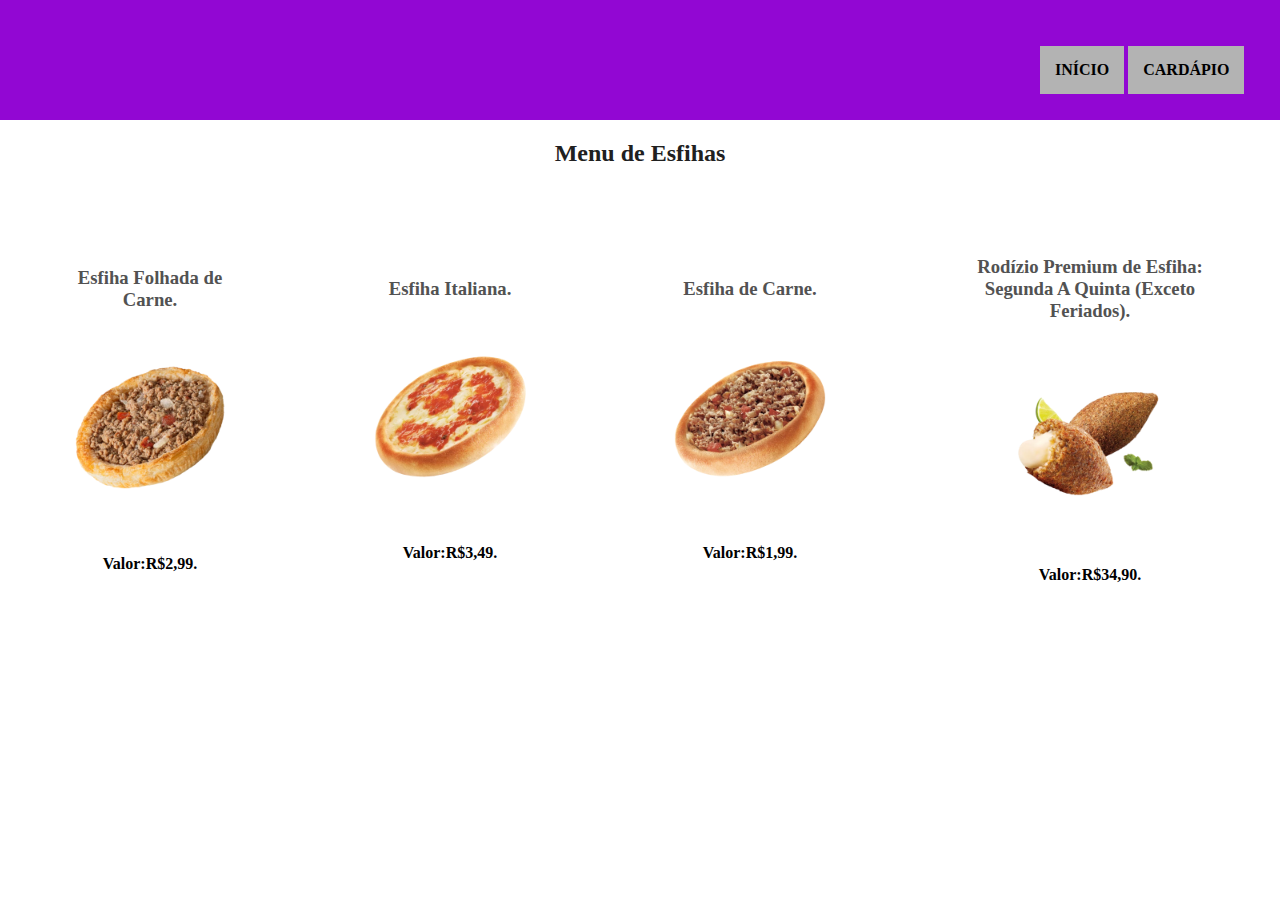
==== cardapio.html @ fcf6e48b "Adiciona informações importantes" ====
<!DOCTYPE html>
<html>
<head>
    <meta charset='utf-8'>
    <meta http-equiv='X-UA-Compatible' content='IE=edge'>
    <title>Produtos</title>
    <meta name='viewport' content='width=device-width, initial-scale=1'>
    <link rel='stylesheet' type='text/css' media='screen' href='style.css'>
    <script src='main.js'></script>
</head>
<body>
    <header id="cabecalho">
        <nav id="menu">
            <h1><a href=""> Menu</a></h1>
            <ul>
                <li><a href="index.html">Início</a></li>
                <li><a href="cardápio.html">Cardápio</li></a>
            </ul>
        </nav>
    </header>
    <h2 align="center">Menu de Esfihas</h2>
<div class="conteiner">
    
    <section>
<h3>Esfiha Folhada de Carne.</h3>
<img src="img/um.webp" id="um">
<h4>Valor:R$2,99.</h4>
</section>
<section>   
<h3>Esfiha Italiana.</h3>
<img src="img/dois.webp" id="dois">
<h4>Valor:R$3,49.</h4>
</section>
<section>
<h3>Esfiha de Carne.</h3>
<img src="img/tres.webp" id="tres">
<h4>Valor:R$1,99.</h4>
</section>
<section>
<h3>Rodízio Premium de Esfiha: Segunda A Quinta (Exceto Feriados).</h3>
<img src="img/sete.webp" id="sete">
<h4>Valor:R$34,90.</h4>
</section>
</div>


</body>
</html>
---- style.css ----
h3{
    color: rgb(82, 82, 82);
}
h2{
    color: rgb(32, 32, 32);
}
nav#menu ul{
text-transform: uppercase;
list-style: none;
position:absolute;
top: 30px;
left: 1000px;
}
nav#menu{
display: block;
}
nav#menu li{
display: inline-block;
background-color: rgb(255, 255, 255);
padding: 15px;
}
nav#menu h1{
    display: none;
}
header{
    background-color: rgb(146, 7, 211);
    padding-top: 60px;
    padding-bottom: 60px;
    position: relative;
}
img{
    max-width: 200px;
}
nav#menu a:link{
    text-decoration: none;
    color:black;
    font-family: Verdana;
    font-weight: bold;
    transition: all 0.6s ease;
}
nav#menu a:visited{
    color: black;
}
nav#menu a:hover{
    color: rgb(146, 7, 211);
}
nav#menu li{
    display: inline-block;
    background-color: rgb(179, 179, 179);
    }
    nav#menu h1{
        display: none;
    }
    body{
        background-color: rgb(255, 255, 255);
        margin: 0px;
    }
.conteiner{
    display: flex;
    align-items: center;
    

}
section{
    text-align: center;
    margin: 50px;
}
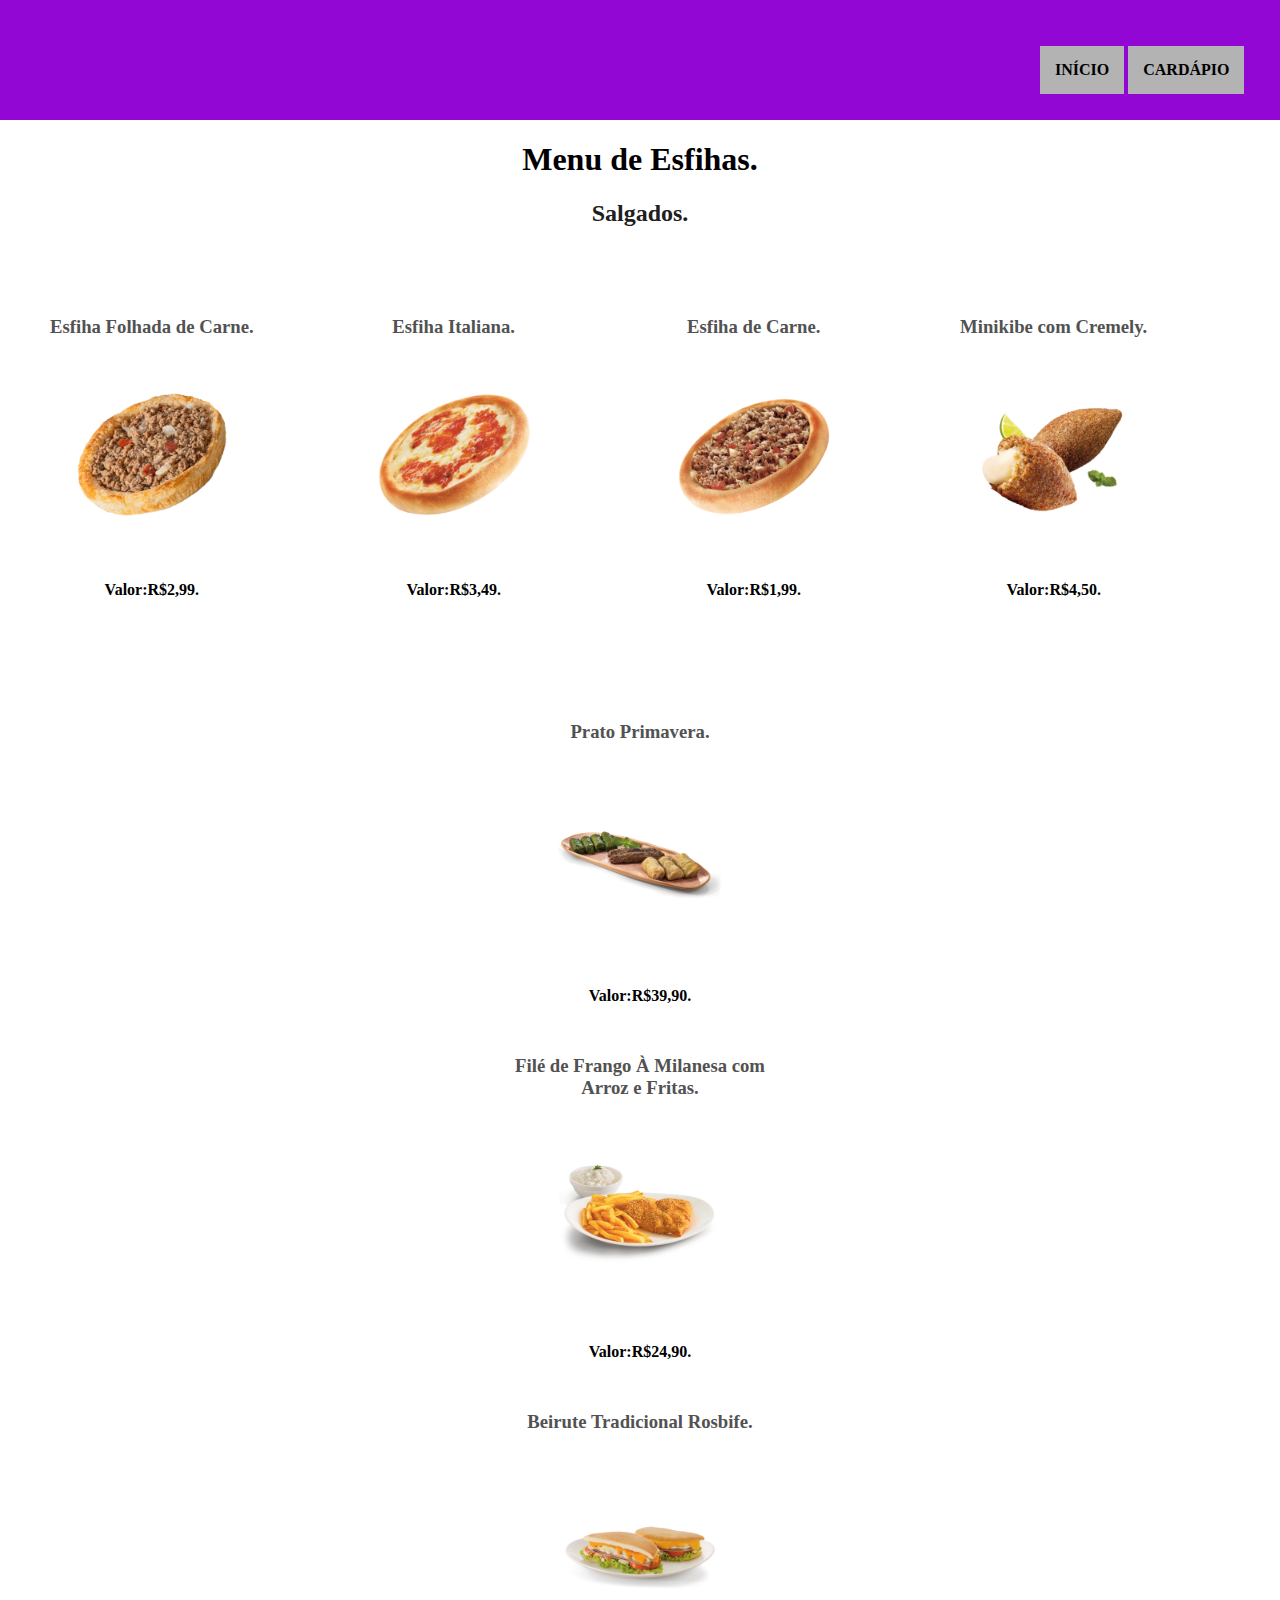
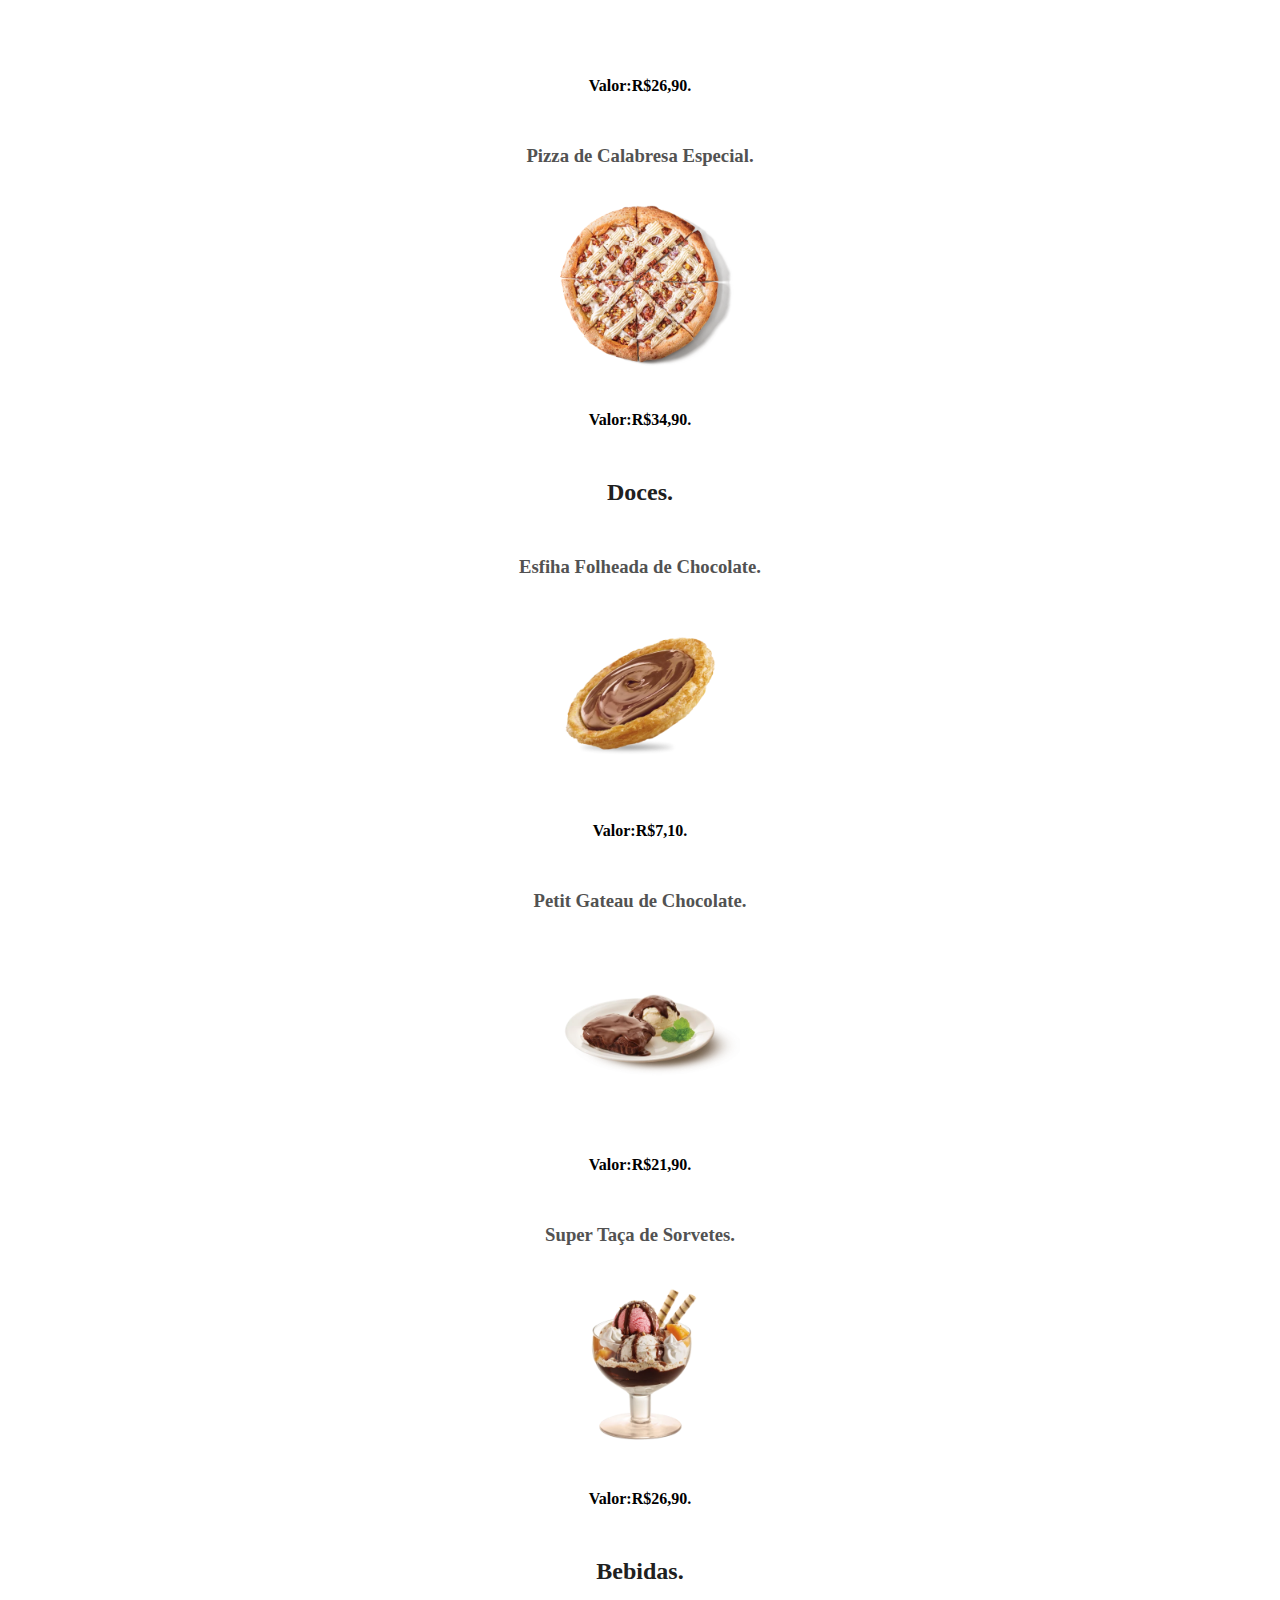
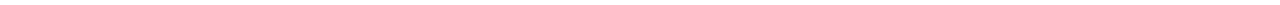
==== commit 941eb675: "Adiciona produtos ao projeto" ====
--- a/cardapio.html
+++ b/cardapio.html
@@ -1,5 +1,6 @@
 <!DOCTYPE html>
 <html>
+
 <head>
     <meta charset='utf-8'>
     <meta http-equiv='X-UA-Compatible' content='IE=edge'>
@@ -8,6 +9,7 @@
     <link rel='stylesheet' type='text/css' media='screen' href='style.css'>
     <script src='main.js'></script>
 </head>
+
 <body>
     <header id="cabecalho">
         <nav id="menu">
@@ -18,31 +20,75 @@
             </ul>
         </nav>
     </header>
-    <h2 align="center">Menu de Esfihas</h2>
-<div class="conteiner">
-    
-    <section>
-<h3>Esfiha Folhada de Carne.</h3>
-<img src="img/um.webp" id="um">
-<h4>Valor:R$2,99.</h4>
-</section>
-<section>   
-<h3>Esfiha Italiana.</h3>
-<img src="img/dois.webp" id="dois">
-<h4>Valor:R$3,49.</h4>
-</section>
-<section>
-<h3>Esfiha de Carne.</h3>
-<img src="img/tres.webp" id="tres">
-<h4>Valor:R$1,99.</h4>
-</section>
-<section>
-<h3>Rodízio Premium de Esfiha: Segunda A Quinta (Exceto Feriados).</h3>
-<img src="img/sete.webp" id="sete">
-<h4>Valor:R$34,90.</h4>
-</section>
-</div>
+    <h1 align="center">Menu de Esfihas.</h1>
+    <h2 align="center">Salgados.</h2>
+    <div class="conteiner">
+        <section>
+            <h3>Esfiha Folhada de Carne.</h3>
+            <img src="img/um.webp" id="um">
+            <h4>Valor:R$2,99.</h4>
+        </section>
+        <section>
+            <h3>Esfiha Italiana.</h3>
+            <img src="img/dois.webp" id="dois">
+            <h4>Valor:R$3,49.</h4>
+        </section>
+        <section>
+            <h3>Esfiha de Carne.</h3>
+            <img src="img/tres.webp" id="tres">
+            <h4>Valor:R$1,99.</h4>
+        </section>
+        <section>
+            <h3>Minikibe com Cremely.</h3>
+            <img src="img/sete.webp" id="sete">
+            <h4>Valor:R$4,50.</h4>
+        </section>
+    </div>
+    <div class="conteiner2">
+        <section>
+            <h3>Prato Primavera.</h3>
+            <img src="img/oito.webp" id="oito">
+            <h4>Valor:R$39,90.</h4>
+        </section>
+        <section>
+            <h3>Filé de Frango À Milanesa com <br> Arroz e Fritas.</h3>
+            <img src="img/nove.webp" id="nove">
+            <h4>Valor:R$24,90.</h4>
+        </section>
+        <section>
+            <h3>Beirute Tradicional Rosbife.</h3>
+            <img src="img/dez.webp" id="dez">
+            <h4>Valor:R$26,90.</h4>
+        </section>
+        <section>
+            <h3>Pizza de Calabresa Especial.</h3>
+            <img src="img/onze.webp" id="onze">
+            <h4>Valor:R$34,90.</h4>
+        </section>
+    </div>
+    <h2 align="center">Doces.</h2>
+    <div class="conteiner3">
+        <section>
+            <h3>Esfiha Folheada de Chocolate.</h3>
+            <img src="img/doze.webp" id="doze">
+            <h4>Valor:R$7,10.</h4>
+        </section>
+        <section>
+            <h3>Petit Gateau de Chocolate.</h3>
+            <img src="img/treze.webp" id="treze">
+            <h4>Valor:R$21,90.</h4>
+        </section>
+        <section>
+            <h3>Super Taça de Sorvetes.</h3>
+            <img src="img/quatorze.webp" id="quatorze">
+            <h4>Valor:R$26,90.</h4>
+        </section>
+        <h2 align="center">Bebidas.</h2>
+    </div>
+
+
 
 
 </body>
+
 </html>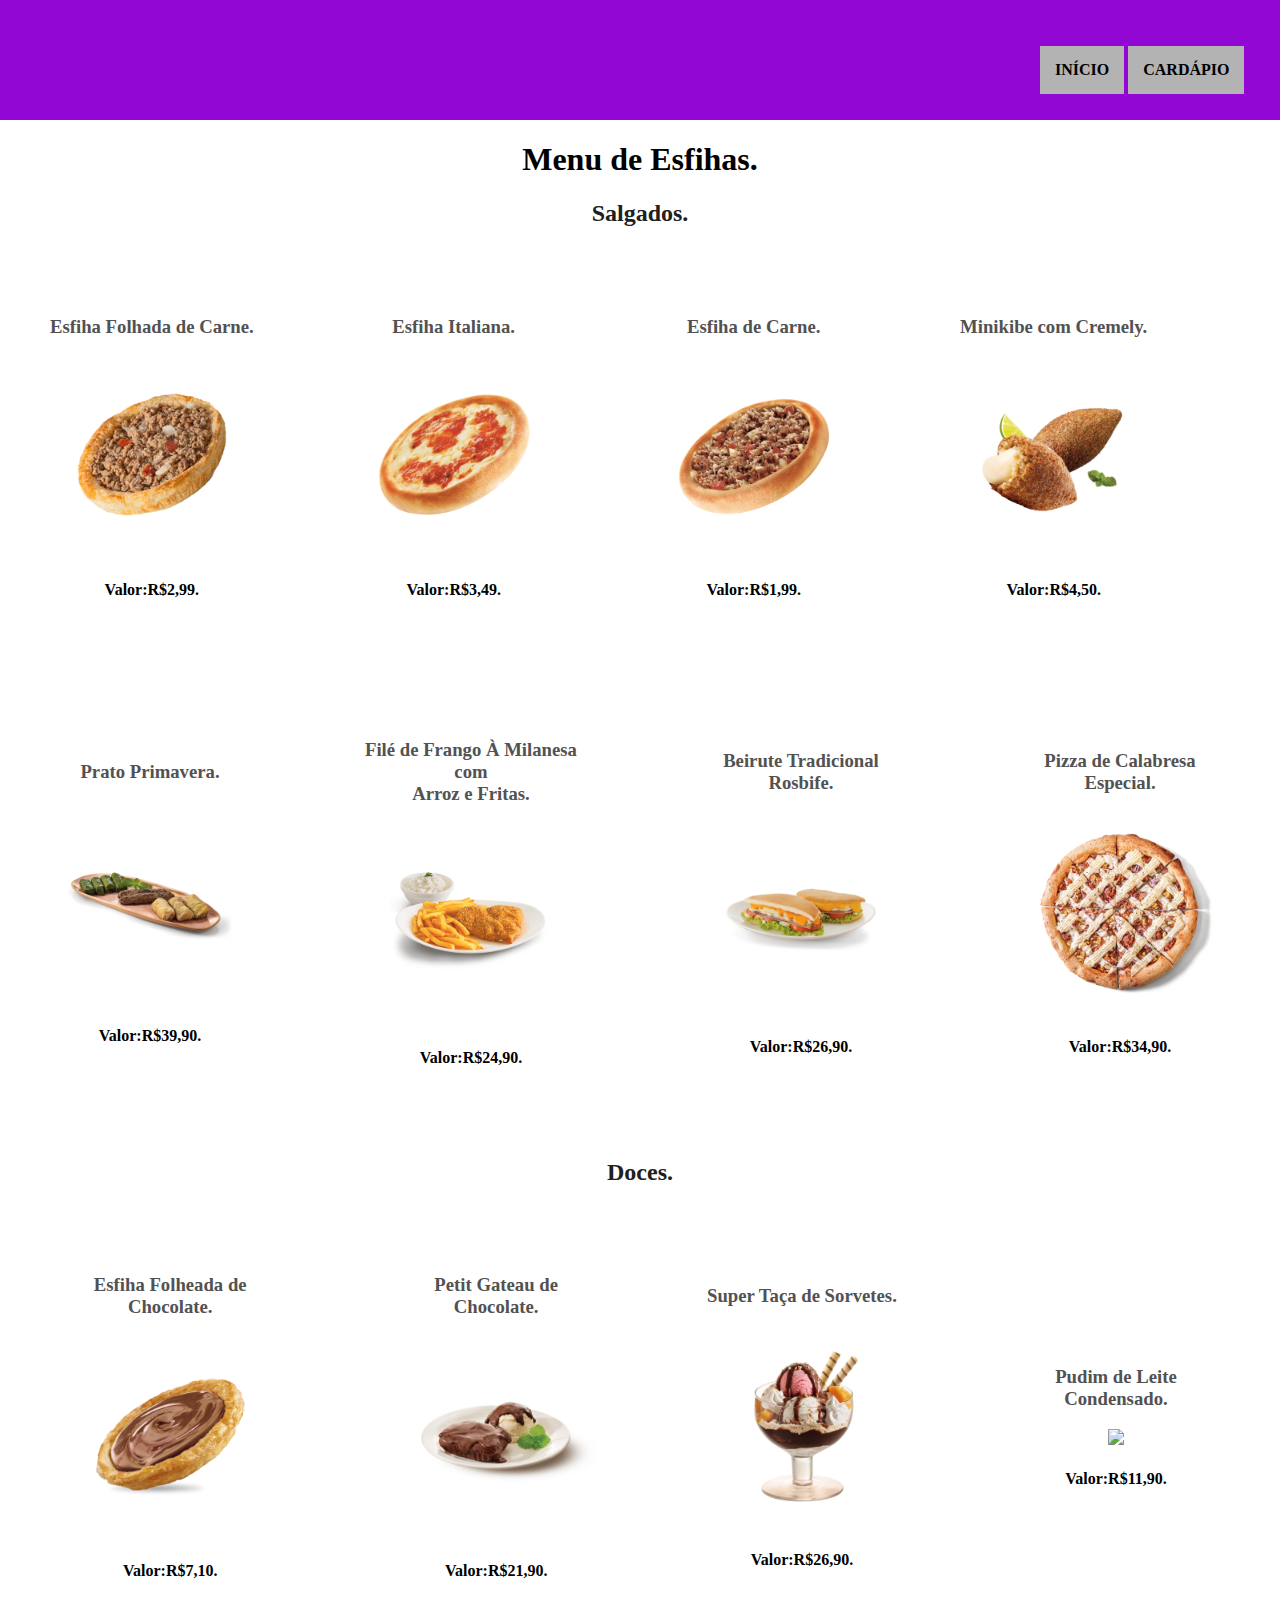
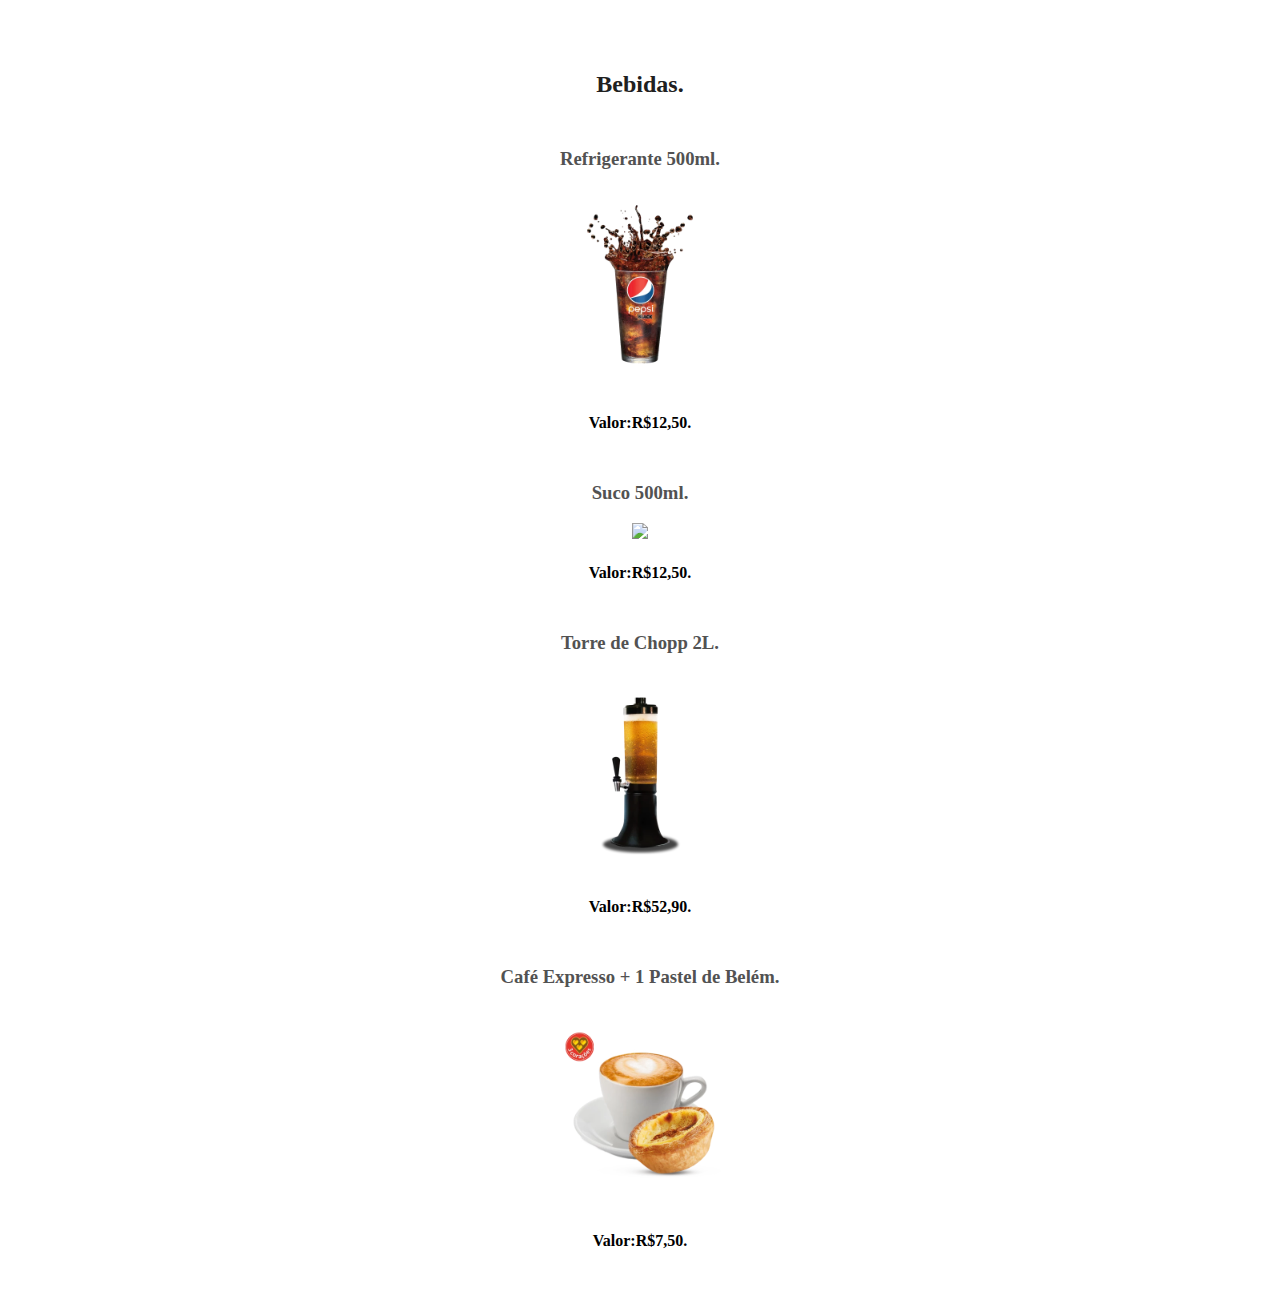
==== commit 56bd7600: "Termina de colocar produtos no cardápio" ====
--- a/cardapio.html
+++ b/cardapio.html
@@ -83,7 +83,34 @@
             <img src="img/quatorze.webp" id="quatorze">
             <h4>Valor:R$26,90.</h4>
         </section>
-        <h2 align="center">Bebidas.</h2>
+        <section>
+            <h3>Pudim de Leite Condensado.</h3>
+            <img src="img/quatro.webp" id="quatro">
+            <h4>Valor:R$11,90.</h4>
+        </section>
+    </div>
+    <h2 align="center">Bebidas.</h2>
+    <div class="conteiner4">
+        <section>
+            <h3>Refrigerante 500ml.</h3>
+            <img src="img/quinze.webp" id="quinze">
+            <h4>Valor:R$12,50.</h4>
+        </section>
+        <section>
+            <h3>Suco 500ml.</h3>
+            <img src="img/cinco.webp" id="cinco">
+            <h4>Valor:R$12,50.</h4>
+        </section>
+        <section>
+            <h3>Torre de Chopp 2L.</h3>
+            <img src="img/dezesseis.webp" id="dezesseis">
+            <h4>Valor:R$52,90.</h4>
+        </section>
+        <section>
+            <h3>Café Expresso + 1 Pastel de Belém.</h3>
+            <img src="img/dezessete.webp" id="dezessete">
+            <h4>Valor:R$7,50.</h4>
+        </section>
     </div>
 
 
--- a/style.css
+++ b/style.css
@@ -56,6 +56,7 @@
         margin: 0px;
     }
 .conteiner{
+
     display: flex;
     align-items: center;
     
@@ -64,4 +65,15 @@
 section{
     text-align: center;
     margin: 50px;
-}+
+
+}
+.conteiner2{
+    display: flex;
+    align-items: center;
+
+}
+.conteiner3{
+    display: flex;
+    align-items: center;
+}
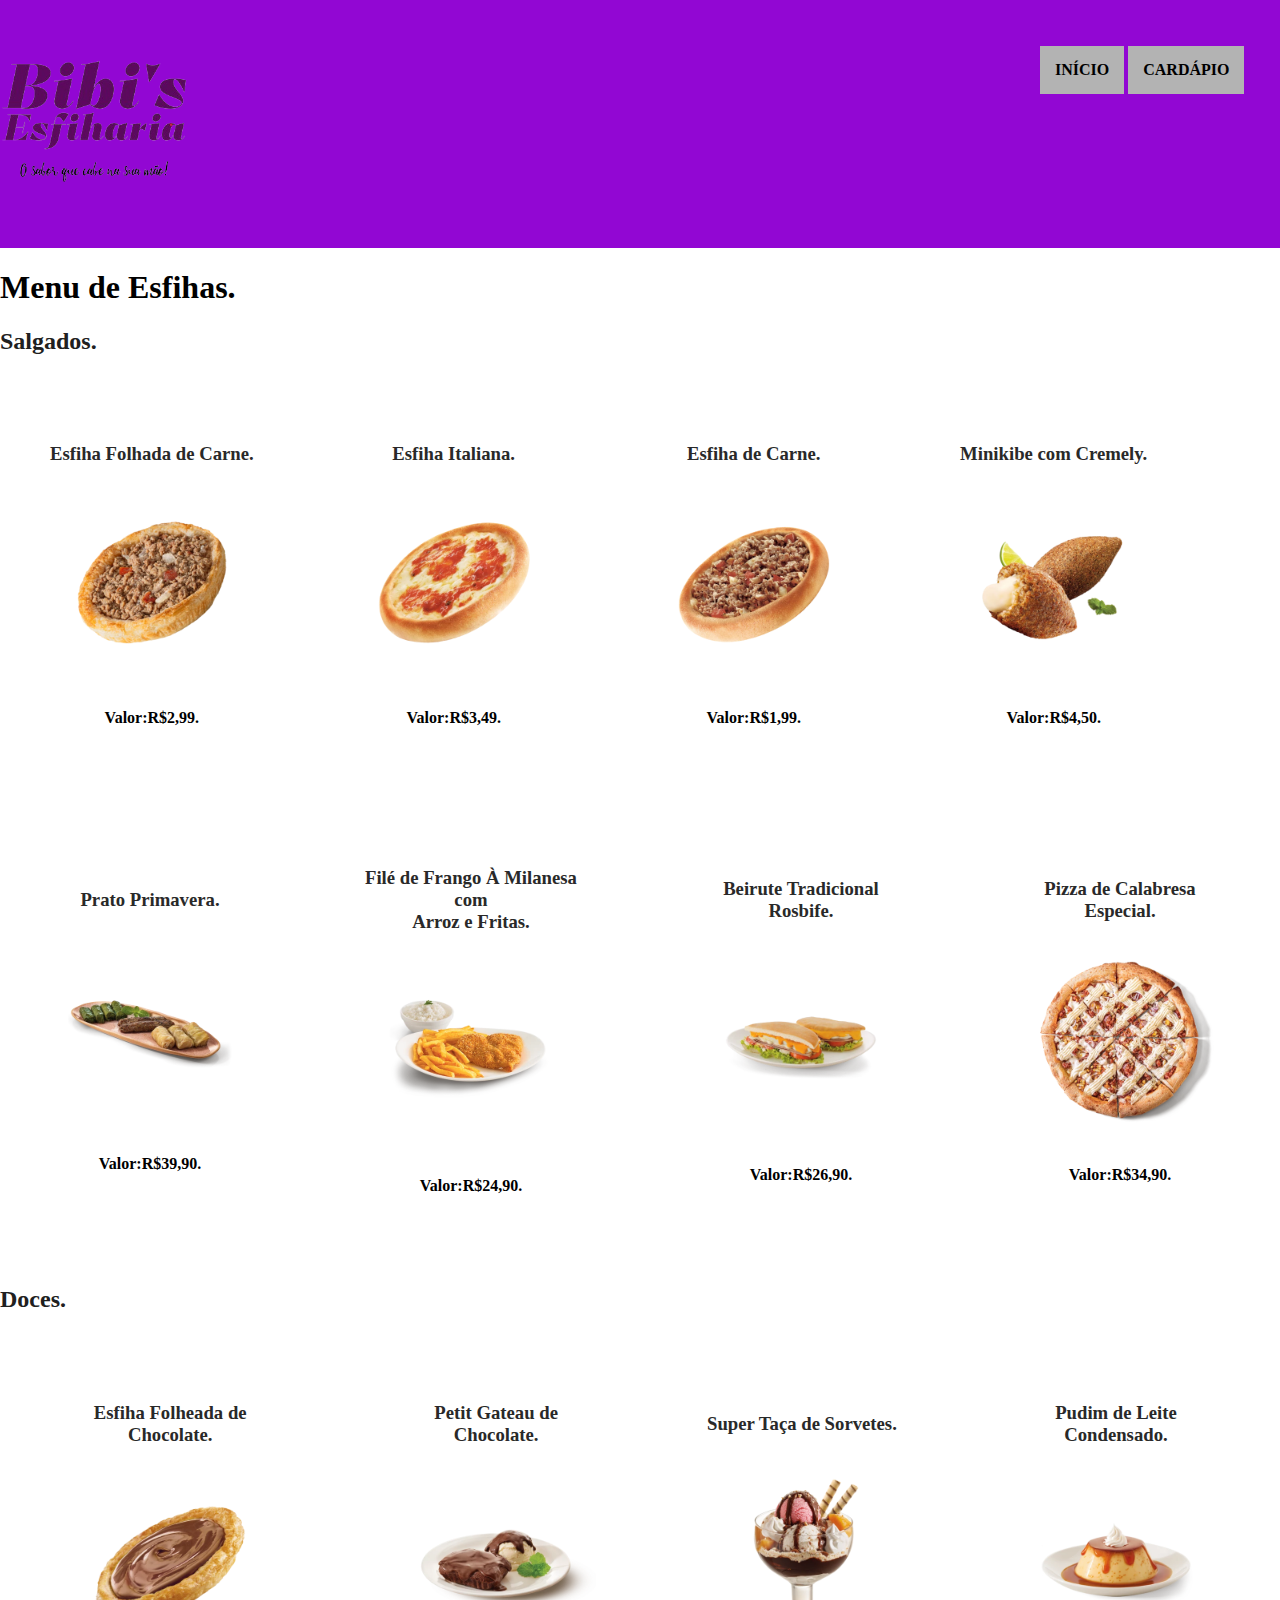
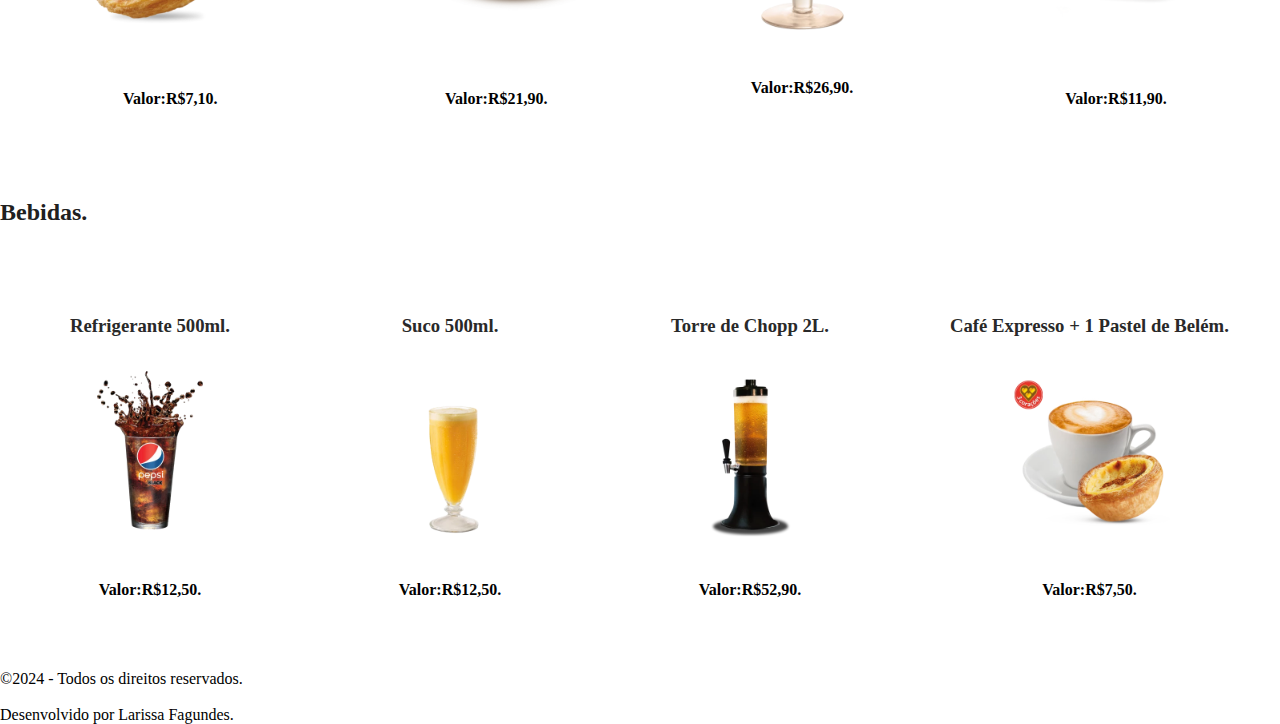
==== commit 41c9da03: "adiciona detalhes no html" ====
--- a/cardapio.html
+++ b/cardapio.html
@@ -12,6 +12,9 @@
 
 <body>
     <header id="cabecalho">
+        <div  id="logo">
+            <img src="img/logo.png">
+        </div>
         <nav id="menu">
             <h1><a href=""> Menu</a></h1>
             <ul>
@@ -20,8 +23,8 @@
             </ul>
         </nav>
     </header>
-    <h1 align="center">Menu de Esfihas.</h1>
-    <h2 align="center">Salgados.</h2>
+    <h1>Menu de Esfihas.</h1>
+    <h2>Salgados.</h2>
     <div class="conteiner">
         <section>
             <h3>Esfiha Folhada de Carne.</h3>
@@ -66,7 +69,7 @@
             <h4>Valor:R$34,90.</h4>
         </section>
     </div>
-    <h2 align="center">Doces.</h2>
+    <h2>Doces.</h2>
     <div class="conteiner3">
         <section>
             <h3>Esfiha Folheada de Chocolate.</h3>
@@ -89,7 +92,7 @@
             <h4>Valor:R$11,90.</h4>
         </section>
     </div>
-    <h2 align="center">Bebidas.</h2>
+    <h2>Bebidas.</h2>
     <div class="conteiner4">
         <section>
             <h3>Refrigerante 500ml.</h3>
@@ -113,9 +116,10 @@
         </section>
     </div>
 
-
-
-
+    <footer>
+       <span> ©2024 - Todos os direitos reservados. <br><br>
+        Desenvolvido por Larissa Fagundes.</span>
+    </footer>
 </body>
 
 </html>--- a/style.css
+++ b/style.css
@@ -1,5 +1,5 @@
 h3{
-    color: rgb(82, 82, 82);
+    color: rgb(41, 41, 41);
 }
 h2{
     color: rgb(32, 32, 32);
@@ -77,3 +77,7 @@
     display: flex;
     align-items: center;
 }
+.conteiner4{
+    display: flex;
+    align-items: center;
+}
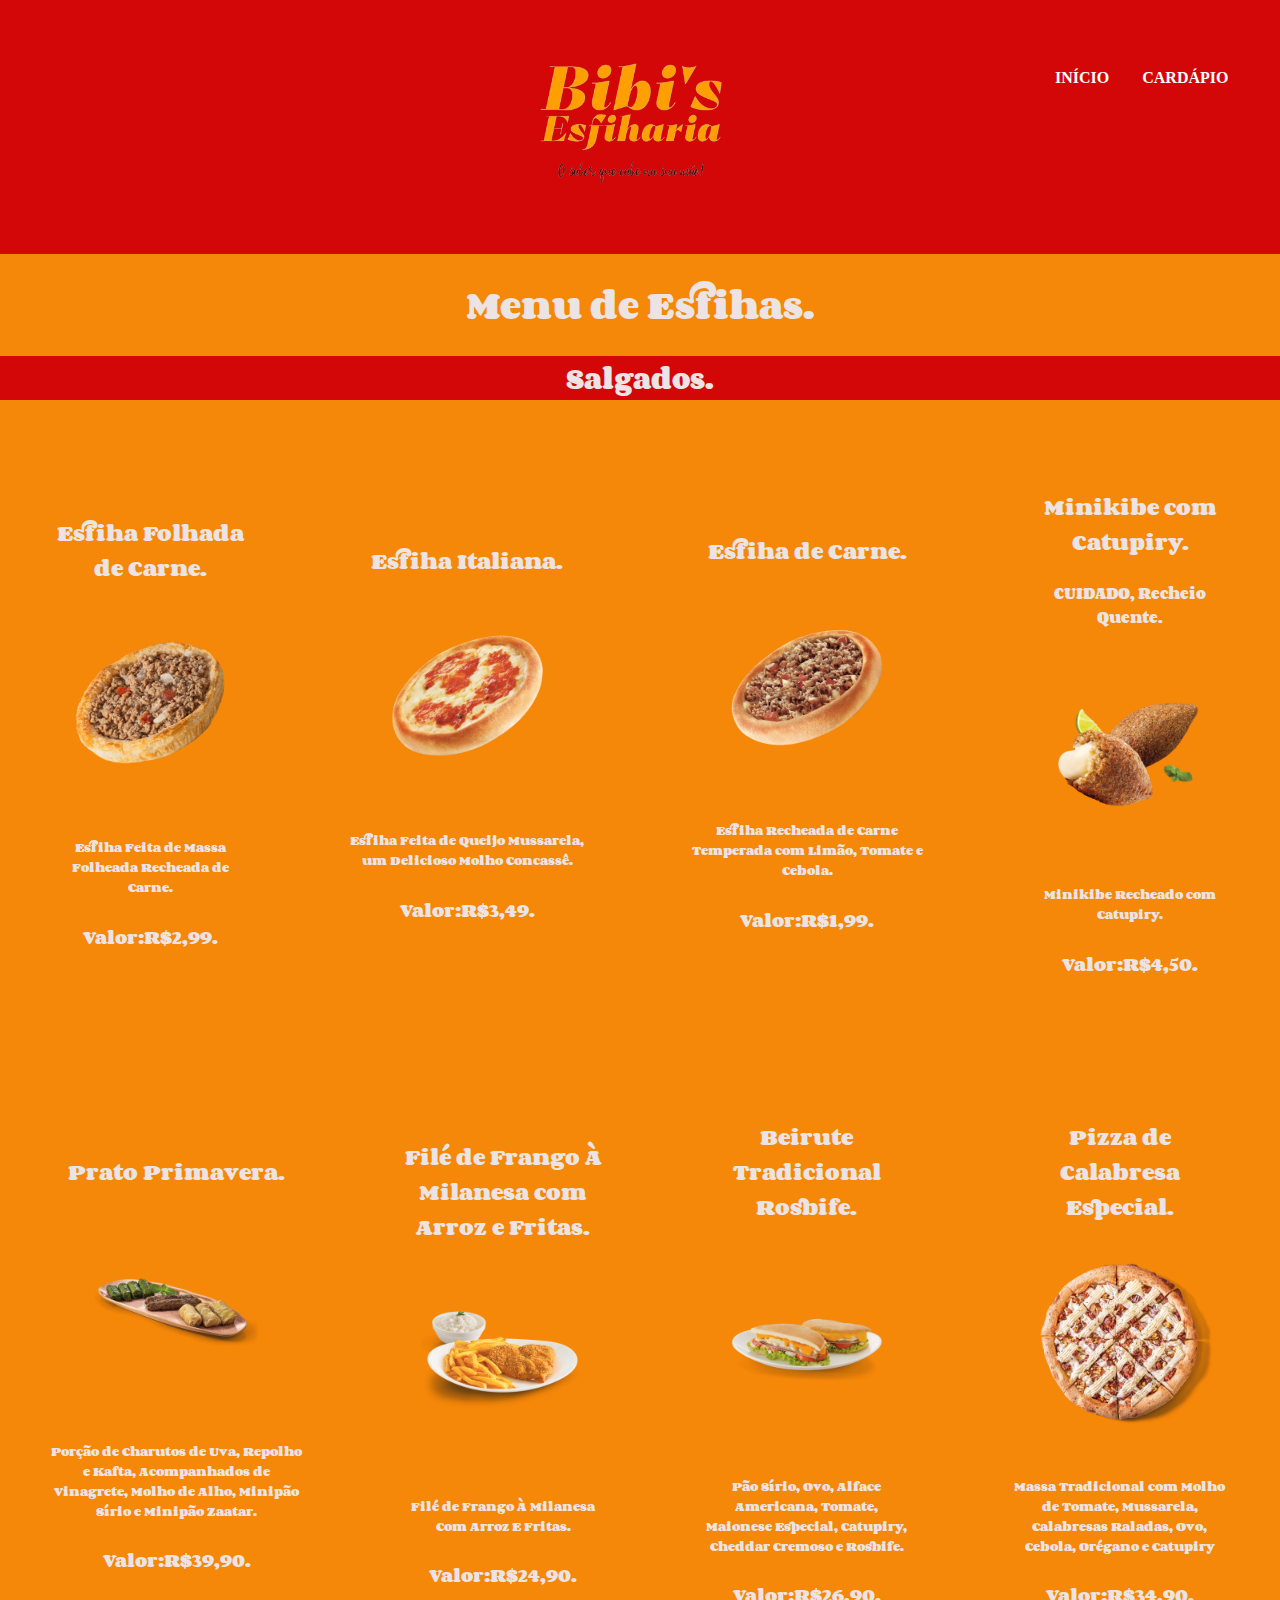
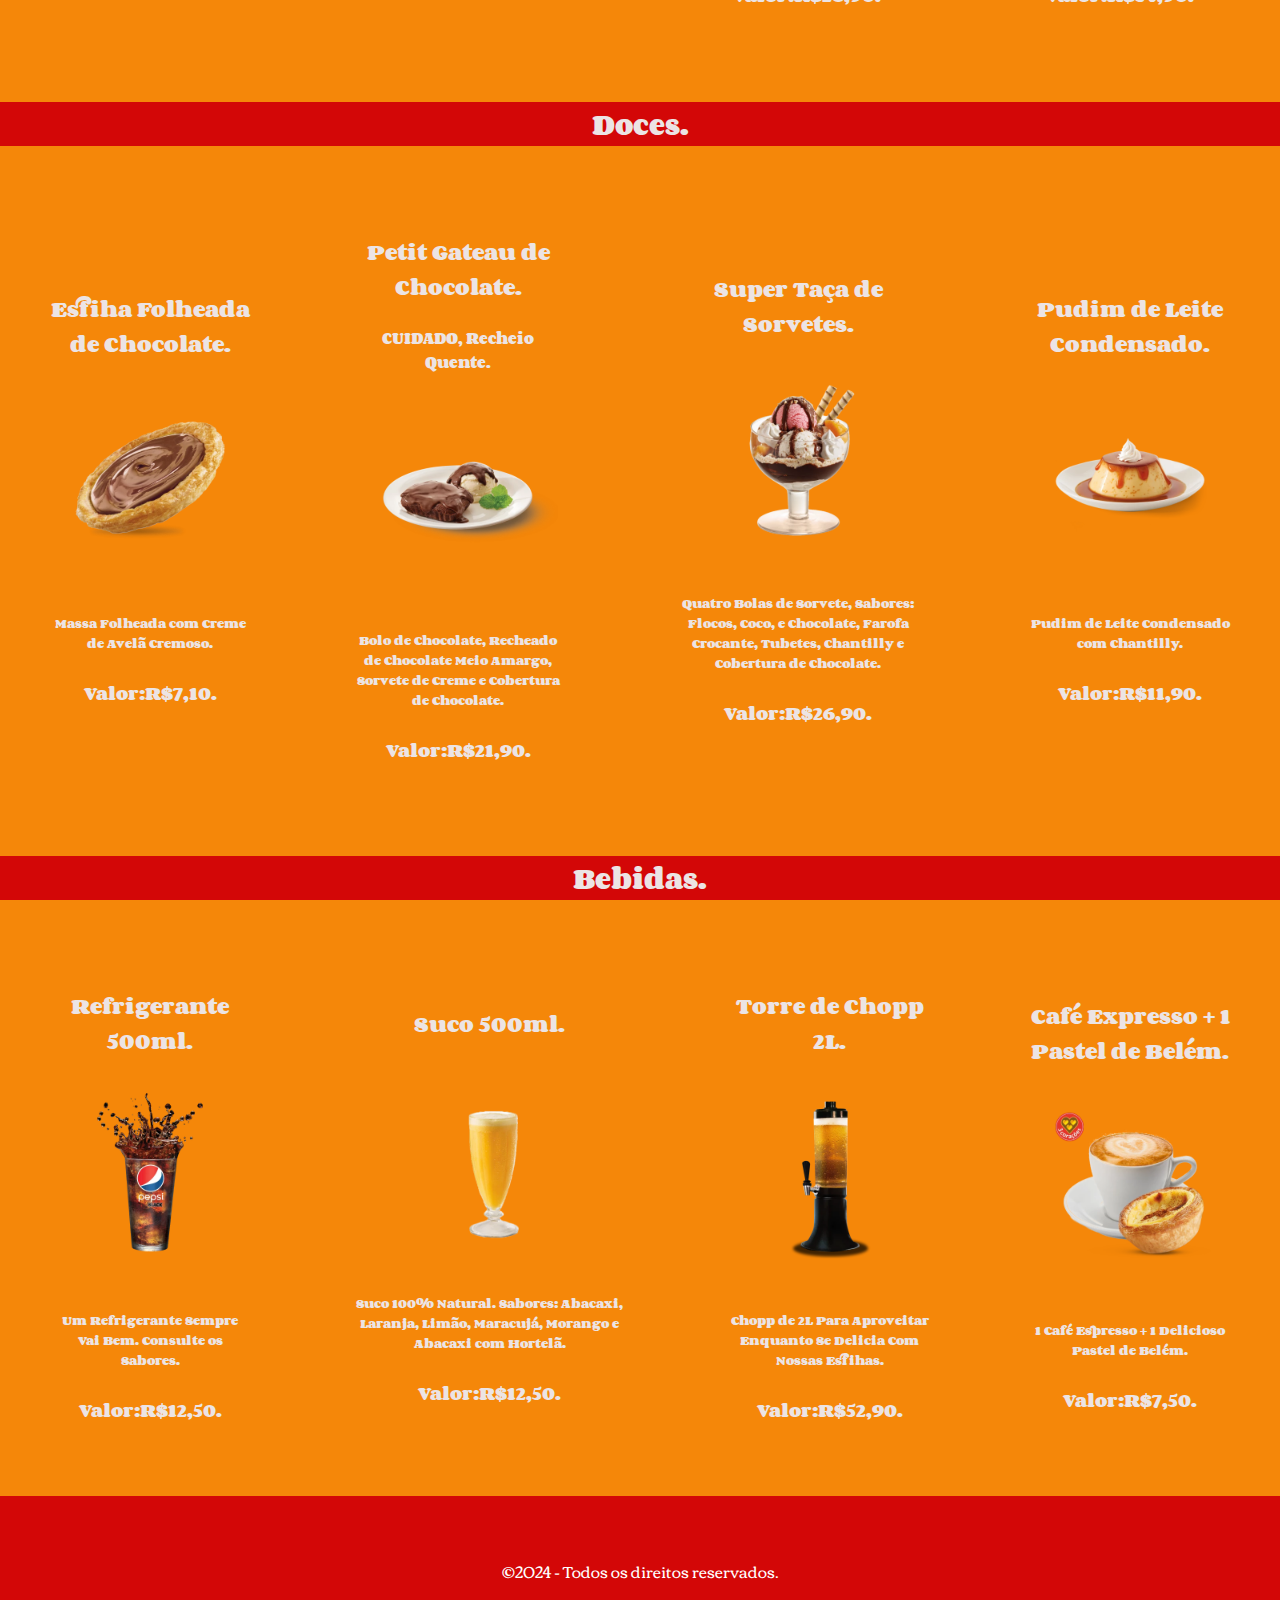
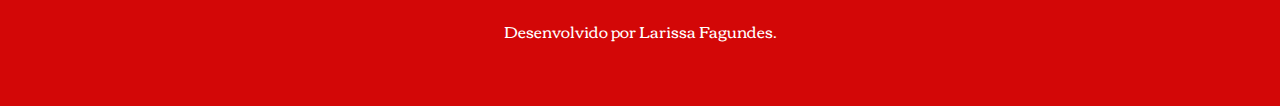
==== commit 8afaa2e6: "termina de descrever os alimentos" ====
--- a/cardapio.html
+++ b/cardapio.html
@@ -29,21 +29,26 @@
         <section>
             <h3>Esfiha Folhada de Carne.</h3>
             <img src="img/um.webp" id="um">
+            <h6>Esfiha Feita de Massa Folheada Recheada de Carne.</h6>
             <h4>Valor:R$2,99.</h4>
         </section>
         <section>
             <h3>Esfiha Italiana.</h3>
             <img src="img/dois.webp" id="dois">
+            <h6>Esfiha Feita de Queijo Mussarela, um Delicioso Molho Concassê.</h6>
             <h4>Valor:R$3,49.</h4>
         </section>
         <section>
             <h3>Esfiha de Carne.</h3>
             <img src="img/tres.webp" id="tres">
+            <h6>Esfiha Recheada de Carne Temperada com Limão, Tomate e Cebola.</h6>
             <h4>Valor:R$1,99.</h4>
         </section>
         <section>
-            <h3>Minikibe com Cremely.</h3>
+            <h3>Minikibe com Catupiry.</h3>
+            <h5>CUIDADO, Recheio Quente.</h5>
             <img src="img/sete.webp" id="sete">
+            <h6>Minikibe Recheado com Catupiry.</h6>
             <h4>Valor:R$4,50.</h4>
         </section>
     </div>
@@ -51,21 +56,25 @@
         <section>
             <h3>Prato Primavera.</h3>
             <img src="img/oito.webp" id="oito">
+            <h6>Porção de Charutos de Uva, Repolho e Kafta, Acompanhados de Vinagrete, Molho de Alho, Minipão Sírio e Minipão Zaatar.</h6>
             <h4>Valor:R$39,90.</h4>
         </section>
         <section>
             <h3>Filé de Frango À Milanesa com <br> Arroz e Fritas.</h3>
             <img src="img/nove.webp" id="nove">
+            <h6>Filé de Frango À Milanesa Com Arroz E Fritas.</h6>
             <h4>Valor:R$24,90.</h4>
         </section>
         <section>
             <h3>Beirute Tradicional Rosbife.</h3>
             <img src="img/dez.webp" id="dez">
+            <h6>Pão Sírio, Ovo, Alface Americana, Tomate, Maionese Especial, Catupiry, Cheddar Cremoso e Rosbife.</h6>
             <h4>Valor:R$26,90.</h4>
         </section>
         <section>
             <h3>Pizza de Calabresa Especial.</h3>
             <img src="img/onze.webp" id="onze">
+            <h6>Massa Tradicional com Molho de Tomate, Mussarela, Calabresas Raladas, Ovo, Cebola, Orégano e Catupiry</h6>
             <h4>Valor:R$34,90.</h4>
         </section>
     </div>
@@ -74,21 +83,26 @@
         <section>
             <h3>Esfiha Folheada de Chocolate.</h3>
             <img src="img/doze.webp" id="doze">
+            <h6>Massa Folheada com Creme de Avelã Cremoso.</h6>
             <h4>Valor:R$7,10.</h4>
         </section>
         <section>
             <h3>Petit Gateau de Chocolate.</h3>
+            <h5>CUIDADO, Recheio Quente.</h5>
             <img src="img/treze.webp" id="treze">
+            <h6>Bolo de Chocolate, Recheado de Chocolate Meio Amargo, Sorvete de Creme e Cobertura de Chocolate.</h6>
             <h4>Valor:R$21,90.</h4>
         </section>
         <section>
             <h3>Super Taça de Sorvetes.</h3>
             <img src="img/quatorze.webp" id="quatorze">
+            <h6>Quatro Bolas de Sorvete, Sabores: Flocos, Coco, e Chocolate, Farofa Crocante, Tubetes, Chantilly e Cobertura de Chocolate.</h6>
             <h4>Valor:R$26,90.</h4>
         </section>
         <section>
             <h3>Pudim de Leite Condensado.</h3>
             <img src="img/quatro.webp" id="quatro">
+            <h6>Pudim de Leite Condensado com Chantilly.</h6>
             <h4>Valor:R$11,90.</h4>
         </section>
     </div>
@@ -97,21 +111,25 @@
         <section>
             <h3>Refrigerante 500ml.</h3>
             <img src="img/quinze.webp" id="quinze">
+            <h6>Um Refrigerante Sempre Vai Bem. Consulte os Sabores.</h6>
             <h4>Valor:R$12,50.</h4>
         </section>
         <section>
             <h3>Suco 500ml.</h3>
             <img src="img/cinco.webp" id="cinco">
+            <h6>Suco 100% Natural. Sabores: Abacaxi, Laranja, Limão, Maracujá, Morango e Abacaxi com Hortelã.</h6>
             <h4>Valor:R$12,50.</h4>
         </section>
         <section>
             <h3>Torre de Chopp 2L.</h3>
             <img src="img/dezesseis.webp" id="dezesseis">
+            <h6>Chopp de 2L Para Aproveitar Enquanto Se Delicia Com Nossas Esfihas.</h6>
             <h4>Valor:R$52,90.</h4>
         </section>
         <section>
             <h3>Café Expresso + 1 Pastel de Belém.</h3>
             <img src="img/dezessete.webp" id="dezessete">
+            <h6>1 Café Espresso + 1 Delicioso Pastel de Belém.</h6>
             <h4>Valor:R$7,50.</h4>
         </section>
     </div>
--- a/style.css
+++ b/style.css
@@ -1,83 +1,122 @@
-h3{
-    color: rgb(41, 41, 41);
+@import url('https://fonts.googleapis.com/css2?family=Corben:wght@400;700&display=swap');
+*{
+    font-family: "Corben", serif;
 }
-h2{
-    color: rgb(32, 32, 32);
+body {
+    background-color: rgb(245, 135, 9);
+    margin: 0px;
 }
-nav#menu ul{
-text-transform: uppercase;
-list-style: none;
-position:absolute;
-top: 30px;
-left: 1000px;
-}
-nav#menu{
-display: block;
-}
-nav#menu li{
-display: inline-block;
-background-color: rgb(255, 255, 255);
-padding: 15px;
-}
-nav#menu h1{
-    display: none;
-}
-header{
-    background-color: rgb(146, 7, 211);
+header {
+    background-color: rgb(211, 7, 7);
     padding-top: 60px;
     padding-bottom: 60px;
     position: relative;
 }
-img{
+
+nav#menu ul {
+    text-transform: uppercase;
+    list-style: none;
+    position: absolute;
+    top: 30px;
+    left: 1000px;
+}
+
+nav#menu {
+    display: block;
+}
+
+nav#menu li {
+    display: inline-block;
+    background-color: rgb(129, 16, 16);
+    padding: 15px;
+}
+
+nav#menu h1 {
+    display: none;
+}
+
+img {
     max-width: 200px;
 }
-nav#menu a:link{
+
+nav#menu a:link {
     text-decoration: none;
-    color:black;
+    color: rgb(255, 255, 255);
     font-family: Verdana;
     font-weight: bold;
     transition: all 0.6s ease;
 }
-nav#menu a:visited{
-    color: black;
+
+nav#menu a:visited {
+    color: rgb(255, 255, 255);
 }
-nav#menu a:hover{
-    color: rgb(146, 7, 211);
+
+nav#menu a:hover {
+    color: rgb(245, 135, 9);
 }
-nav#menu li{
+
+nav#menu li {
     display: inline-block;
-    background-color: rgb(179, 179, 179);
-    }
-    nav#menu h1{
-        display: none;
-    }
-    body{
-        background-color: rgb(255, 255, 255);
-        margin: 0px;
-    }
-.conteiner{
+    background-color: rgb(211, 7, 7);
+}
+
+nav#menu h1 {
+    display: none;
+}
+h1, h2, h3, h4, h5, h6 {
+    color: rgb(236, 228, 228);
+}
+h1, h2{
+    text-align: center;
+}
+
+.conteiner {
 
     display: flex;
     align-items: center;
-    
+
 
 }
-section{
+
+section {
     text-align: center;
     margin: 50px;
 
 
 }
-.conteiner2{
+
+.conteiner2 {
     display: flex;
     align-items: center;
 
 }
-.conteiner3{
+
+.conteiner3 {
     display: flex;
     align-items: center;
 }
-.conteiner4{
+
+.conteiner4 {
     display: flex;
     align-items: center;
 }
+
+h2 {
+    background-color: rgb(211, 7, 7);
+    text-align: center;
+}
+#logo{
+    padding-left: 60px;
+    max-width: 90%;
+    text-align: center;
+}
+
+footer{
+    padding-top: 10px;
+    background-color: rgb(211, 7, 7);
+    padding-top: 60px;
+    padding-bottom: 60px;
+    position: relative;
+    text-align: center;
+    color: white;
+}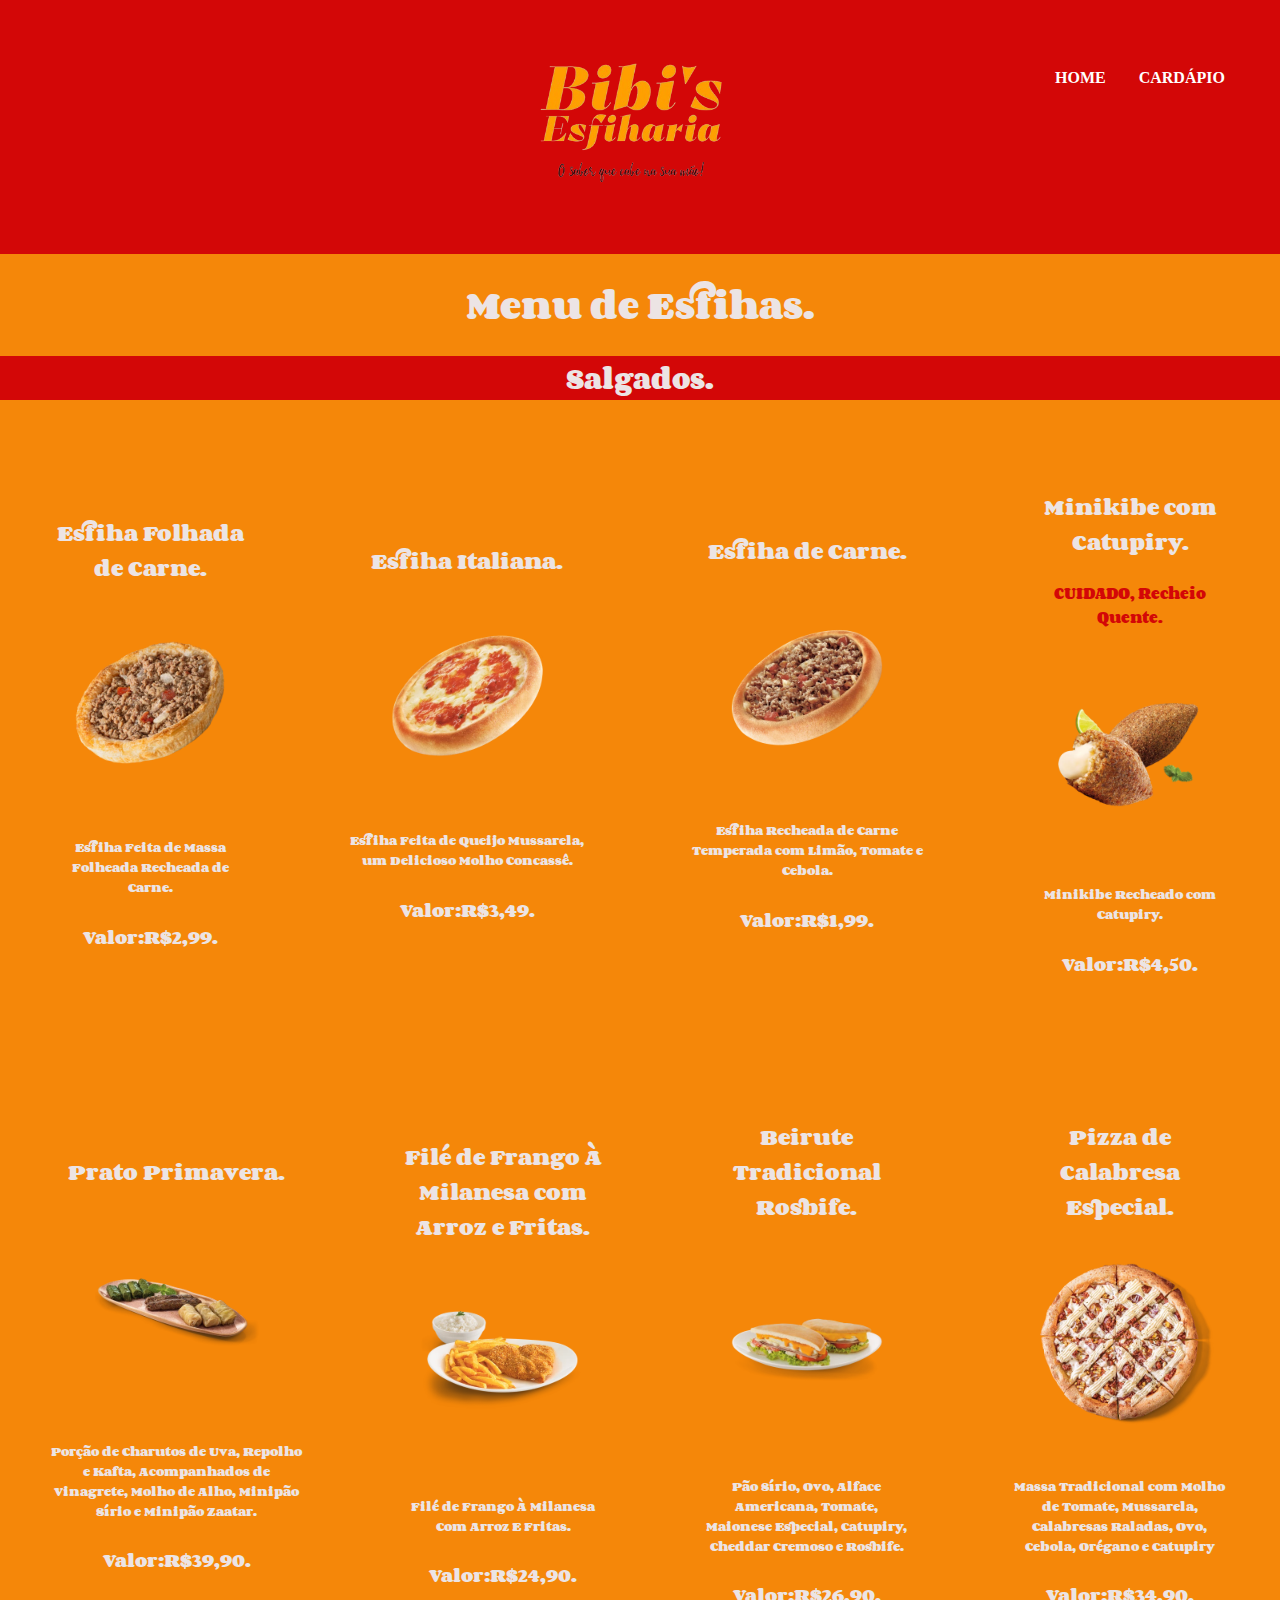
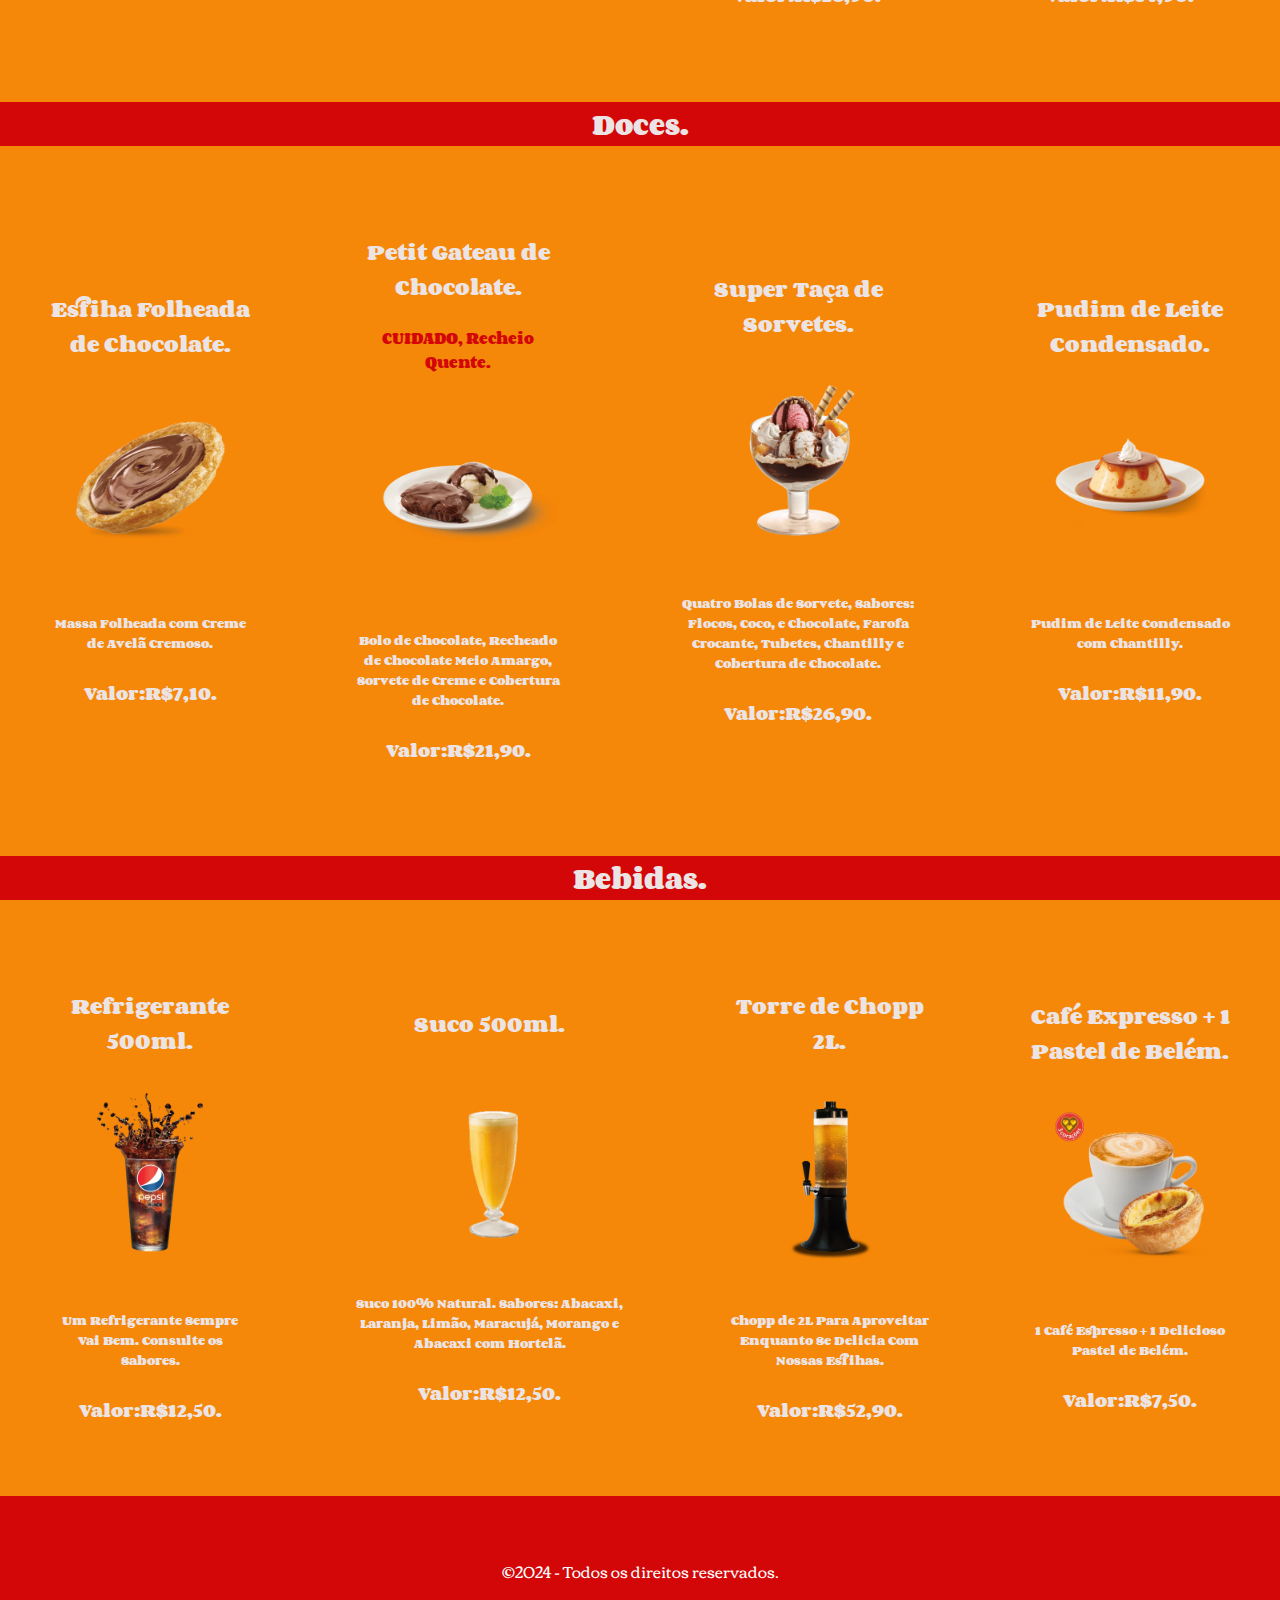
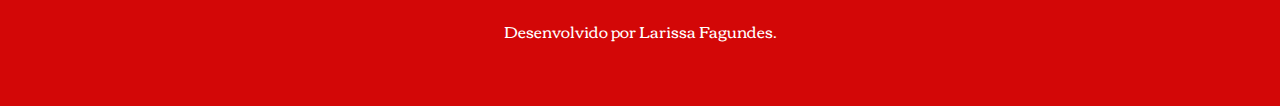
==== commit 56cf779f: "adiciona informações essenciais" ====
--- a/cardapio.html
+++ b/cardapio.html
@@ -18,7 +18,7 @@
         <nav id="menu">
             <h1><a href=""> Menu</a></h1>
             <ul>
-                <li><a href="index.html">Início</a></li>
+                <li><a href="index.html">Home</a></li>
                 <li><a href="cardápio.html">Cardápio</li></a>
             </ul>
         </nav>
--- a/style.css
+++ b/style.css
@@ -11,6 +11,11 @@
     padding-top: 60px;
     padding-bottom: 60px;
     position: relative;
+}
+#promoção{
+    padding-left: 440px;
+    max-width: 37%;
+    text-align: center;
 }
 
 nav#menu ul {
@@ -63,11 +68,14 @@
 nav#menu h1 {
     display: none;
 }
-h1, h2, h3, h4, h5, h6 {
+h1, h2, h3, h4, h6 {
     color: rgb(236, 228, 228);
 }
-h1, h2{
+h1, h2, h3, h5, h4{
     text-align: center;
+    }
+h5{
+    color: rgb(211, 7, 7);
 }
 
 .conteiner {
